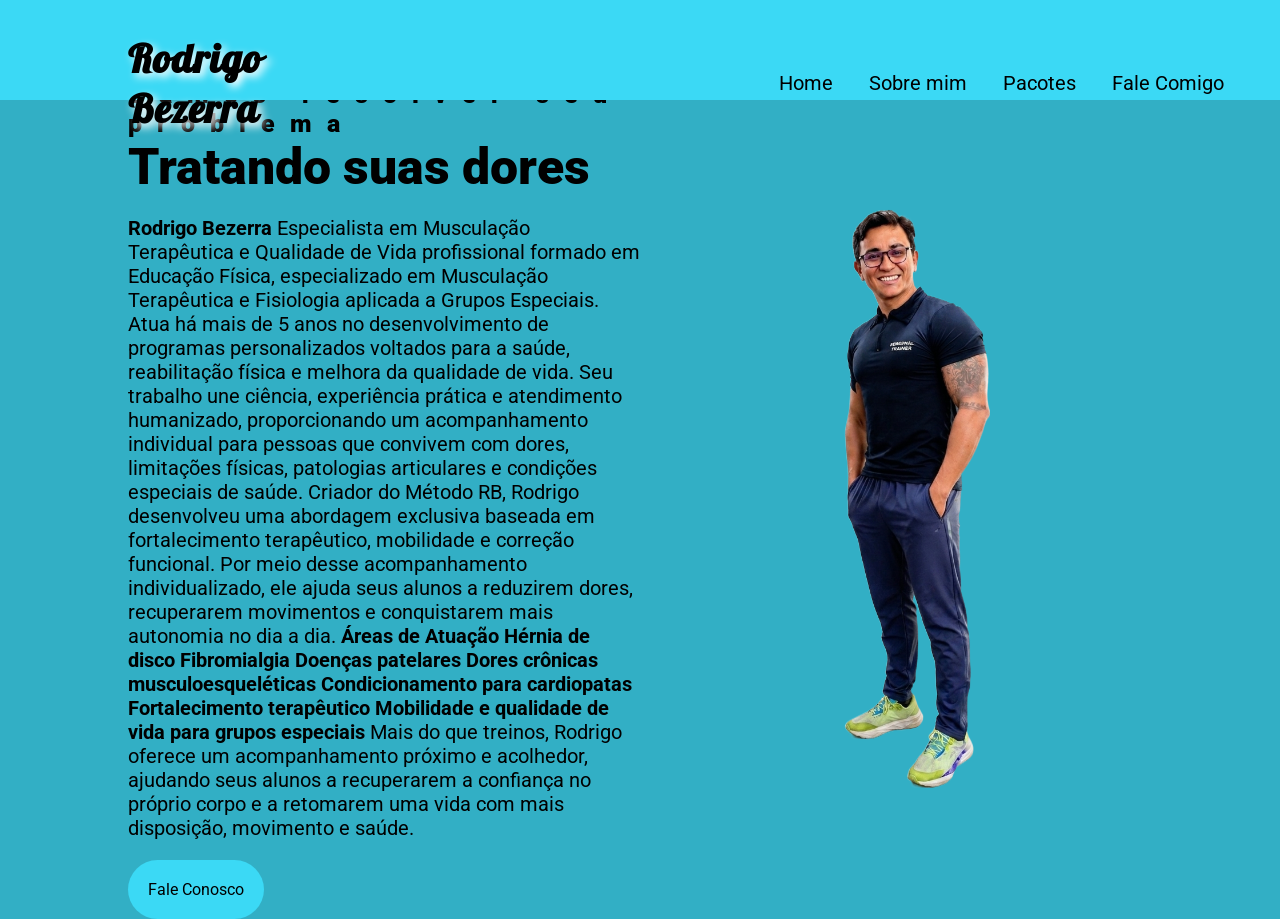
==== index.html @ 3538c842 "first commit- Estrutura inicial do site" ====
<!DOCTYPE html>
<html lang="pt-br">

<head>
    <meta charset="UTF-8">
    <meta name="viewport" content="width=device-width, initial-scale=1.0">
    <meta name="description" content="Profissional da Saúde">
    <meta name="keywords"
        content="fitness, saúde, idosos, personal trainer, cuidado idoso, saudável, cuidado na terceira idade">
    <link rel="stylesheet" href="css/index.css">
    <link rel="stylesheet" href="css/responsivo.css">
    <title>Personal Rodrigo</title>
</head>

<body>
    <nav class="navbar">
        <div class="logo">
            <h1>Rodrigo Bezerra</h1>
        </div>
        <div class="menu">
            <a href="#">Home</a>
            <a href="#">Sobre mim</a>
            <a href="#">Pacotes</a>
            <a href="#">Fale Comigo</a>
        </div>
    </nav>

    <header class="header">
        <div class="headline">
            <h2 style="font-size: 25px; letter-spacing: 15px;">Vamos resolver seu problema</h2>
            <h2 style="font-size: 50px;">Tratando suas dores</h2>
            <p> <b>Rodrigo Bezerra</b>
                Especialista em Musculação Terapêutica e Qualidade de Vida

                profissional formado em Educação Física, especializado em Musculação Terapêutica e
                Fisiologia aplicada a Grupos Especiais. Atua há mais de 5 anos no desenvolvimento de programas
                personalizados voltados para a saúde, reabilitação física e melhora da qualidade de vida.

                Seu trabalho une ciência, experiência prática e atendimento humanizado, proporcionando um acompanhamento
                individual para pessoas que convivem com dores, limitações físicas, patologias articulares e condições
                especiais de saúde.

                Criador do Método RB, Rodrigo desenvolveu uma abordagem exclusiva baseada em fortalecimento terapêutico,
                mobilidade e correção funcional. Por meio desse acompanhamento individualizado, ele ajuda seus alunos a
                reduzirem dores, recuperarem movimentos e conquistarem mais autonomia no dia a dia.

                <b>Áreas de Atuação
                    Hérnia de disco

                    Fibromialgia

                    Doenças patelares

                    Dores crônicas musculoesqueléticas

                    Condicionamento para cardiopatas

                    Fortalecimento terapêutico

                    Mobilidade e qualidade de vida para grupos especiais</b>

                Mais do que treinos, Rodrigo oferece um acompanhamento próximo e acolhedor, ajudando seus alunos a
                recuperarem a confiança no próprio corpo e a retomarem uma vida com mais disposição, movimento e saúde.
            </p>
            <a href="#" class="contact-btn">Fale Conosco</a>
        </div>
        <div class="img-headline">
            <img style="max-width: 100%;" src="img/backrodrigo-fundotransparente.png">
        </div>



    </header>

</body>

</html>
---- css/index.css ----
@import url("https://fonts.googleapis.com/css2?family=Lobster&family=Roboto:ital,wght@0,100..900;1,100..900&display=swap");
@import url("https://fonts.googleapis.com/css2?family=Lobster&family=Roboto:ital,wght@0,100..900;1,100..900&display=swap");
.logo {
  flex: 20%;
  margin-left: 10%;
  text-align: left;
}
.logo h1 {
  font-family: "Lobster", sans-serif;
  font-size: 40px;
  color: black;
  text-shadow: 4px 4px 8px white;
  letter-spacing: 1px;
}

.navbar {
  display: flex;
  flex-flow: row wrap;
  height: 100px;
  background: #3bd9f5;
  justify-content: center;
  align-items: center;
  position: fixed;
  width: 100%;
}

.menu {
  flex: 70%;
  text-align: right;
  padding: 40px;
}
.menu a {
  color: black;
  text-decoration: none;
  font-size: 20px;
  padding: 20px 16px;
}
.menu a:hover {
  color: white;
  border-top: 4px solid #180f4a;
}

* {
  box-sizing: border-box;
}

body {
  margin: 0;
  font-family: "Roboto", sans-serif;
}

.header {
  display: flex;
  flex-flow: row wrap;
  background: #32afc5;
  justify-content: center;
  align-items: center;
  padding-top: 80px;
}

.headline {
  margin-left: 10%;
  flex: 40%;
}
.headline h2 {
  font-weight: 900;
  font-size: 20px;
  color: black;
  padding: 0;
  margin: 0;
}
.headline p {
  color: black;
  text-align: left;
  font-size: 20px;
}

.contact-btn {
  display: inline-block;
  background: #3bd9f5;
  padding: 20px;
  color: black;
  text-decoration: none;
  border-radius: 80px;
}
.contact-btn:hover {
  background: #180f4a;
  color: white;
}

.img-headline {
  margin-right: 10%;
  flex: 40%;
}/*# sourceMappingURL=index.css.map */
---- css/responsivo.css ----
@media screen and (max-width:1000px) {
    .navbar {
        position: relative;
    }

    .menu {
        display: none;

    }

    .logo {
        margin: 0;
        text-align: center;
    }

    .header {
        padding-top: 50px;
    }

    .headline {
        flex: 100%;
        margin: 5%;
        text-align: center;

    }

    .headline p {
        text-align: center;
    }

    .img-headline {
        flex: 100%;
        margin: 5%;
        text-align: center;
    }

    .wpp {
        display: none;
    }

    .card {
        width: 100%;
    }

}
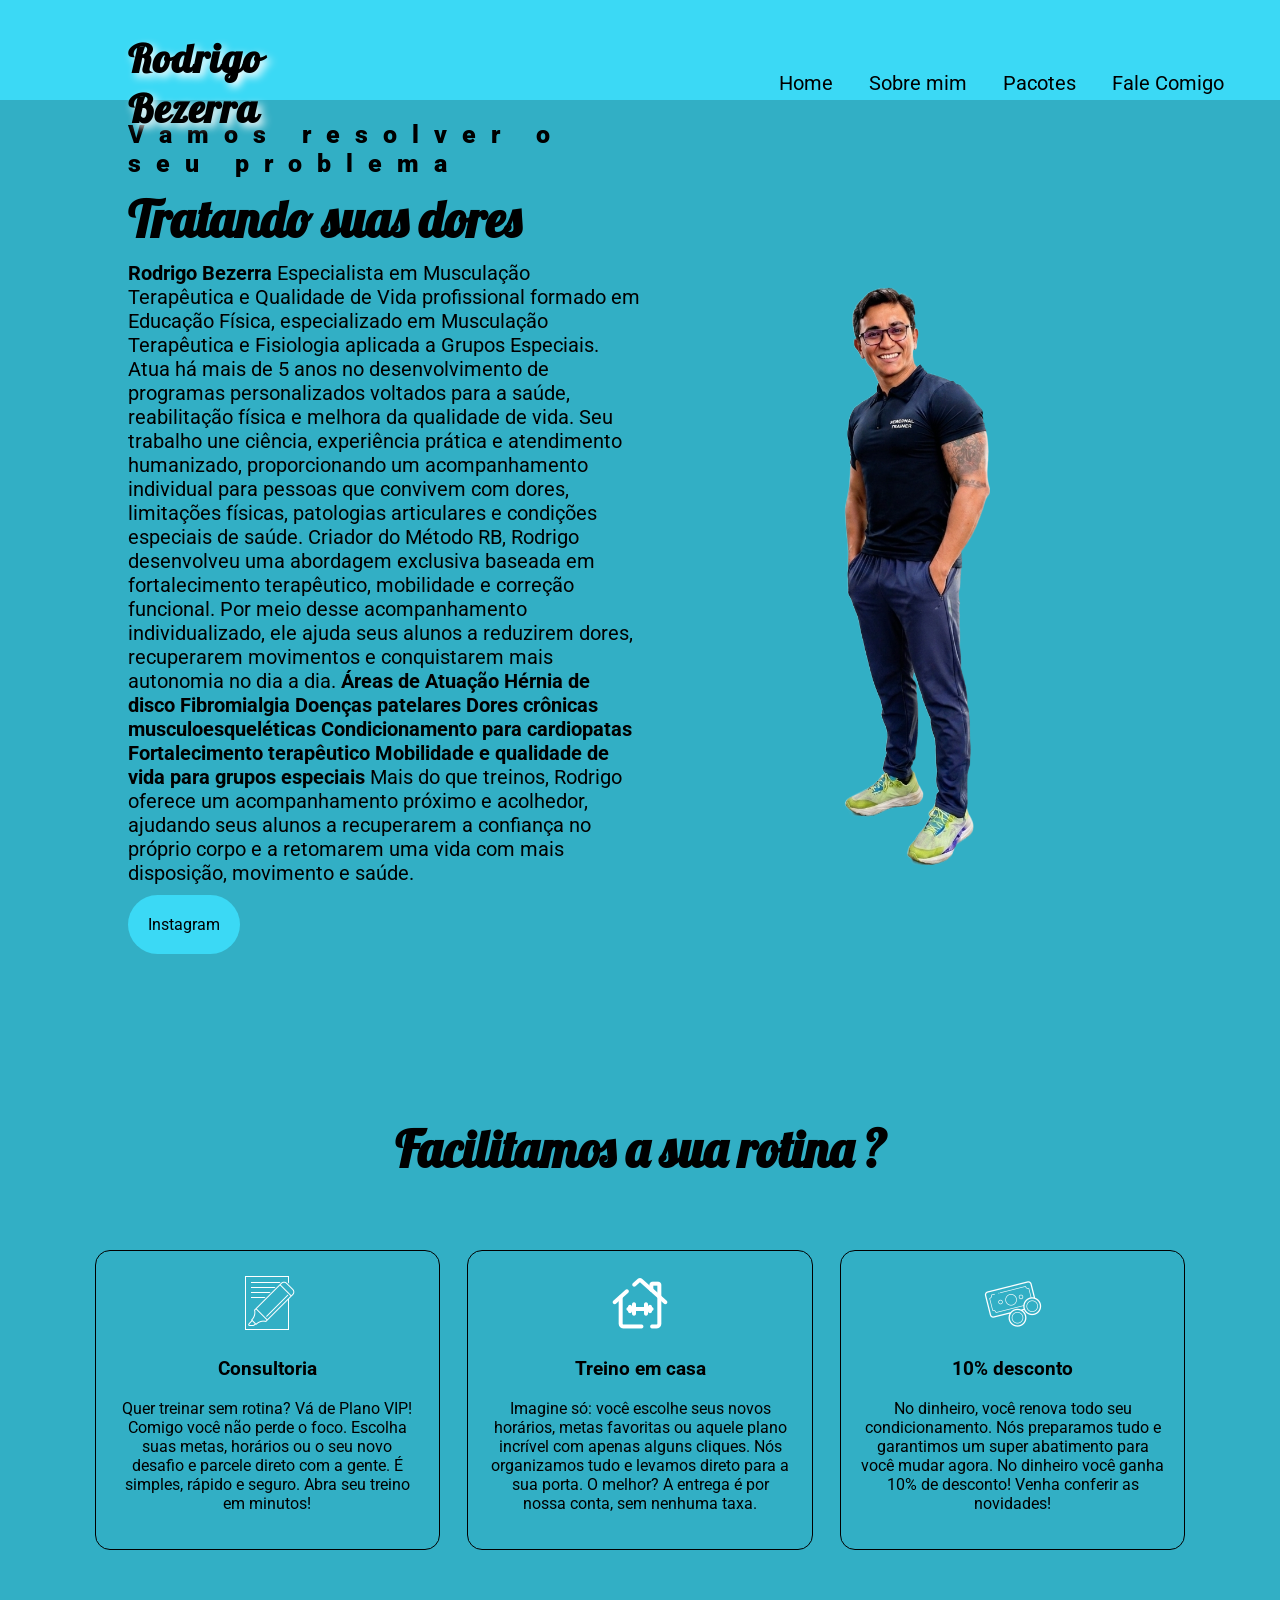
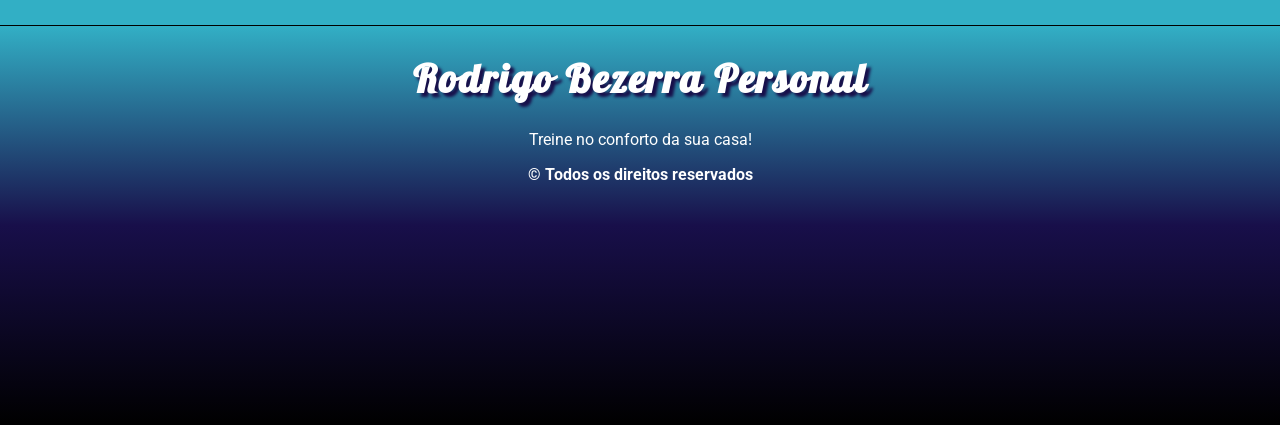
==== commit a246e7a0: "commit about: Estrutura do site e ajustes de estilo" ====
--- a/index.html
+++ b/index.html
@@ -19,16 +19,16 @@
         </div>
         <div class="menu">
             <a href="#">Home</a>
-            <a href="#">Sobre mim</a>
+            <a href="sobre.html">Sobre mim</a>
             <a href="#">Pacotes</a>
-            <a href="#">Fale Comigo</a>
+            <a href="https://wa.me/5591983760731" target="_blank">Fale Comigo</a>
         </div>
     </nav>
 
     <header class="header">
         <div class="headline">
-            <h2 style="font-size: 25px; letter-spacing: 15px;">Vamos resolver seu problema</h2>
-            <h2 style="font-size: 50px;">Tratando suas dores</h2>
+            <h2 style="font-size: 25px; letter-spacing: 15px;">Vamos resolver o seu problema</h2>
+            <h2 style="font-size: 50px;font-family: Lobster, sans-serif;">Tratando suas dores</h2>
             <p> <b>Rodrigo Bezerra</b>
                 Especialista em Musculação Terapêutica e Qualidade de Vida
 
@@ -62,16 +62,167 @@
                 Mais do que treinos, Rodrigo oferece um acompanhamento próximo e acolhedor, ajudando seus alunos a
                 recuperarem a confiança no próprio corpo e a retomarem uma vida com mais disposição, movimento e saúde.
             </p>
-            <a href="#" class="contact-btn">Fale Conosco</a>
+            <a href="https://www.instagram.com/rodrigobezerrapersonal/" class="contact-btn"
+                target="_blank">Instagram</a>
         </div>
         <div class="img-headline">
             <img style="max-width: 100%;" src="img/backrodrigo-fundotransparente.png">
         </div>
-
-
-
     </header>
+    </header>
+    <section>
+        <h2>Facilitamos a sua rotina ?</h2>
+        <div class="servicos">
+            <div class="card">
+                <img src="img/consultoria.png">
+                <div class="front">
+
+                    <h3>Consultoria</h3>
+                    <p>Quer treinar sem rotina? Vá de Plano VIP!
+                        Comigo você não perde o foco. Escolha suas metas, horários ou o seu novo desafio e parcele
+                        direto com a gente. É simples, rápido e seguro.
+
+                        Abra seu treino em minutos!</p>
+                </div>
+                <div class="end">
+
+                    <h3>Consultoria</h3>
+                    <p>Vamos treinar sem pressa? Vá de Plano VIP!
+                        Comigo você escolhe à vontade. Parcele suas metas, planos ou o seu novo desafio em até
+                        cinco vezes com a gente. É prático, fácil e seguro.
+
+                        Pagamento do programa após rápida análise de perfil!</p>
+                </div>
+            </div>
+            <div class="card">
+                <img src="img/treino.png">
+                <div class="front">
+
+                    <h3>Treino em casa</h3>
+                    <p>Imagine só: você escolhe seus novos horários, metas favoritas ou aquele plano incrível com
+                        apenas
+                        alguns cliques. Nós organizamos tudo e levamos direto para a sua porta.
+
+                        O melhor? A entrega é por nossa conta, sem nenhuma taxa.
+                    </p>
+                </div>
+                <div class="end">
+
+                    <h3>Treino em casa</h3>
+                    <p>Atendemos com rapidez em Belém, icoaraci, Ananindeua e Marituba. No conforto de casa, você ainda
+                        ganha brindes e participa de sorteios. Só comigo você encontra o melhor custo-benefício!
+                    </p>
+                </div>
+            </div>
+            <div class="card">
+                <img src="img/dinheiro.png">
+                <div class="front">
+                    <h3>10% desconto</h3>
+                    <p>No dinheiro, você renova todo seu condicionamento. Nós preparamos tudo e garantimos um super
+                        abatimento
+                        para você
+                        mudar agora.
+                        No dinheiro você ganha 10% de desconto! Venha conferir as novidades!</p>
+                </div>
+                <div class="end">
+                    <h3>10% desconto</h3>
+                    <p>No dinheiro, você ganha dez por cento de desconto e cupons para brindes. Indicando amigos,
+                        você
+                        também garante descontos exclusivos. Vamos aos treinos agora?</p>
+                </div>
+            </div>
+        </div>
+
+    </section>
+    <footer>
+        <div class="logo-rodape">
+            <h1 class="agencia">Rodrigo Bezerra Personal</h1>
+            <p style="color:white">Treine no conforto da sua casa!</p>
+        </div>
+        <b style="color:white">© Todos os direitos reservados</b>
+    </footer>
 
 </body>
 
-</html>+</html>
+
+
+
+
+<!-- </header>
+    <section>
+        <h2>Facilitamos a sua compra ?</h2>
+        <div class="servicos">
+            <div class="card">
+                <img src="img/check.png">
+                <div class="front">
+
+                    <h3>Crediário</h3>
+                    <p>Quer comprar sem cartão? Vá de Crediário!
+                        Na Leyv’s você não passa vontade. Escolha suas roupas, calçados ou o seu novo capacete e parcele
+                        direto com a gente. É simples, rápido e seguro.
+
+                        Abra seu crédito em minutos!</p>
+                </div>
+                <div class="end">
+
+                    <h3>Crediário</h3>
+                    <p>Vamos comprar sem cartão? Vá de Crediário!
+                        Na Leyv’s você escolhe à vontade. Parcele suas roupas, bolsas ou o seu novo capacete em até
+                        cinco vezes com a gente. É prático, fácil e seguro.
+
+                        Pagamento no crediário após rápida análise cadastral!</p>
+                </div>
+            </div>
+            <div class="card">
+                <img src="img/moto.png">
+                <div class="front">
+
+                    <h3>Entrega sem taxa</h3>
+                    <p>Imagine só: você escolhe seus novos calçados, looks favoritos ou aquele capacete incrível com
+                        apenas
+                        alguns cliques. Nós embalamos tudo e levamos direto para a sua porta.
+
+                        O melhor? A entrega é por nossa conta, sem nenhuma taxa.
+                    </p>
+                </div>
+                <div class="end">
+
+                    <h3>Entrega sem taxa</h3>
+                    <p>Entregamos com rapidez em Belém, icoaraci, Ananindeua e Marituba. No conforto de casa, você ainda
+                        ganha brindes e participa de sorteios. Só na Leyv's você encontra o melhor custo-benefício!
+                    </p>
+                </div>
+            </div>
+            <div class="card">
+                <img src="img/money.png">
+                <div class="front">
+                    <h3>10% desconto</h3>
+                    <p>No dinheiro, você renova todo seu guarda-roupa,Closet. Nós preparamos tudo e garantimos um super
+                        abatimento
+                        para você
+                        comprar agora.
+                        No dinheiro você ganha 10% de desconto! Venha conferir as novidades!</p>
+                </div>
+                <div class="end">
+                    <h3>10% desconto</h3>
+                    <p>No dinheiro, você ganha dez por cento de desconto e cupons para brindes. Indicando amigos,
+                        você
+                        também garante descontos exclusivos. Vamos as compras agora?</p>
+                </div>
+            </div>
+        </div>
+
+    </section>
+    <footer>
+        <div class="logo-rodape">
+            <h1 class="agencia">Rodrigo Bezerra Personal</h1>
+            <p style="color:white">Treine no conforto da sua casa!</p>
+        </div>
+        <b style="color:white">© Todos os direitos reservados</b>
+    </footer>
+    <a class="wpp" href="https://wa.me/5591993149653" target="_blank"><img src="img/whatsapp.png"></a>
+
+</body>
+
+</html> -->
--- a/css/index.css
+++ b/css/index.css
@@ -22,6 +22,9 @@
   align-items: center;
   position: fixed;
   width: 100%;
+  top: 0;
+  left: 0;
+  z-index: 999;
 }
 
 .menu {
@@ -55,24 +58,30 @@
   background: #32afc5;
   justify-content: center;
   align-items: center;
-  padding-top: 80px;
+  padding-top: 100px;
+  overflow: hidden;
 }
 
 .headline {
   margin-left: 10%;
   flex: 40%;
+  padding-top: 20px;
 }
 .headline h2 {
   font-weight: 900;
   font-size: 20px;
   color: black;
   padding: 0;
+  padding-top: 0;
+  padding-bottom: 10px;
   margin: 0;
 }
 .headline p {
   color: black;
   text-align: left;
   font-size: 20px;
+  margin-top: 0px;
+  margin-bottom: 10px;
 }
 
 .contact-btn {
@@ -82,6 +91,7 @@
   color: black;
   text-decoration: none;
   border-radius: 80px;
+  margin-bottom: 100px;
 }
 .contact-btn:hover {
   background: #180f4a;
@@ -91,4 +101,80 @@
 .img-headline {
   margin-right: 10%;
   flex: 40%;
+}
+
+section {
+  background: #32afc5;
+  display: inline-block;
+  margin-left: 0;
+  margin-right: 0;
+  padding: 5%;
+  text-align: center;
+  /* border: 1px solid black; */
+  /* height: 400px; */
+  /* width: 90%; */
+}
+section h2 {
+  width: 100%;
+  font-size: 50px;
+  margin: 0;
+  font-family: "Lobster", sans-serif;
+  font-weight: bold;
+  color: black;
+  /* color: #3e231f; */
+}
+
+.servicos {
+  display: inline-block;
+  margin-top: 5%;
+}
+
+.card {
+  display: inline-block;
+  width: 30%;
+  padding: 20px;
+  margin: 1%;
+  border: 1px solid black;
+  border-radius: 15px;
+  cursor: pointer;
+  /* vertical-align: top; */
+  /* box-sizing: border-box; */
+}
+.card:hover {
+  background: #180f4a;
+  color: #ffffff;
+  padding: 40px;
+}
+.card:hover img {
+  display: none;
+}
+.card:hover .front {
+  display: none;
+}
+.card:hover .end {
+  display: block;
+}
+
+.end {
+  display: none;
+}
+
+footer {
+  margin-top: 0px;
+  height: 400px;
+  background-image: linear-gradient(180deg, #32afc5, #180f4a, black);
+  text-align: center;
+  border-top: 1px solid black;
+}
+
+.logo.rodape {
+  padding: 100px;
+}
+
+.agencia {
+  font-family: "Lobster", sans-serif;
+  font-size: 40px;
+  color: #ffffff;
+  text-shadow: 4px 4px 3px #180f4a;
+  letter-spacing: 2px;
 }/*# sourceMappingURL=index.css.map */
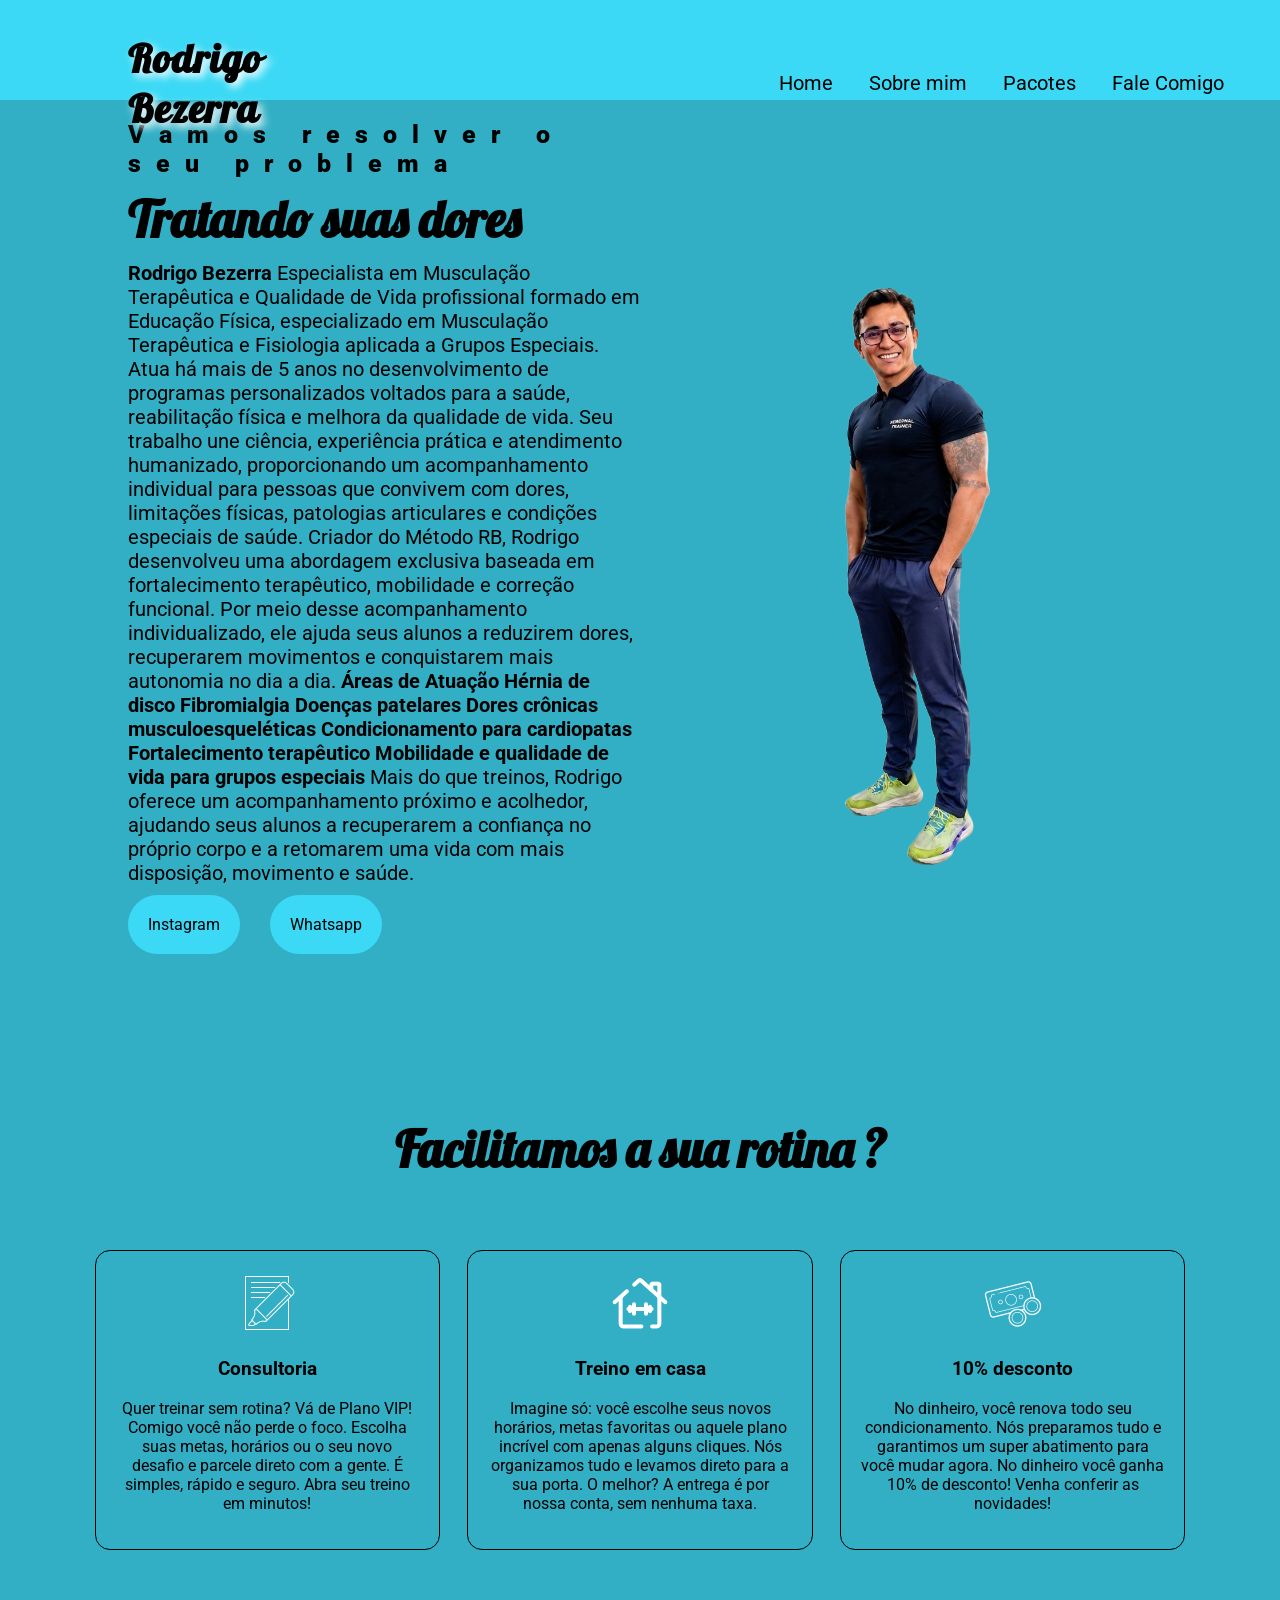
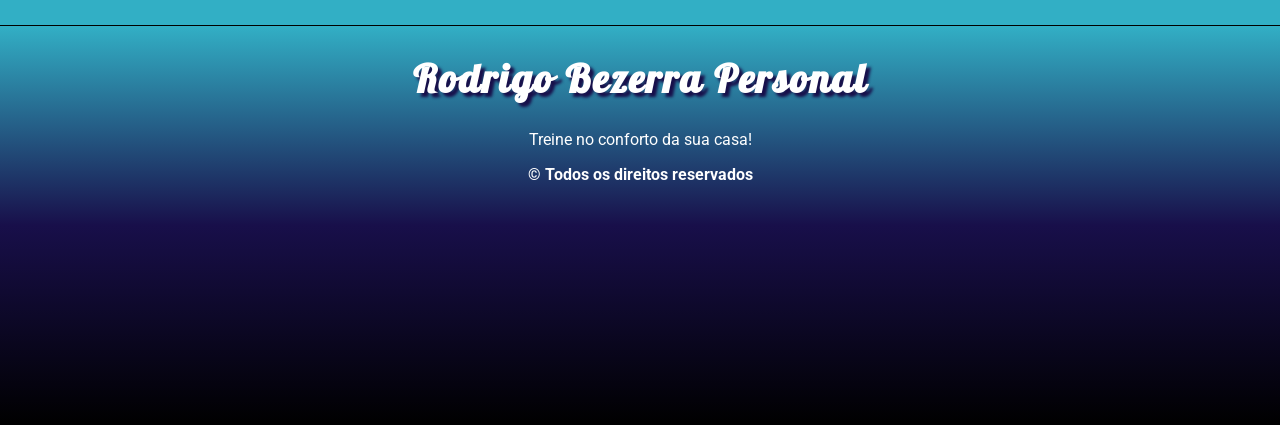
==== commit 18809955: "Atualizando com wpp" ====
--- a/index.html
+++ b/index.html
@@ -64,6 +64,8 @@
             </p>
             <a href="https://www.instagram.com/rodrigobezerrapersonal/" class="contact-btn"
                 target="_blank">Instagram</a>
+                <a href="https://wa.me/5591983760731" class="contact-2btn"
+                target="_blank">Whatsapp</a>
         </div>
         <div class="img-headline">
             <img style="max-width: 100%;" src="img/backrodrigo-fundotransparente.png">
--- a/css/index.css
+++ b/css/index.css
@@ -98,6 +98,21 @@
   color: white;
 }
 
+.contact-2btn {
+  display: inline-block;
+  background: #3bd9f5;
+  padding: 20px;
+  margin-left: 5%;
+  color: black;
+  text-decoration: none;
+  border-radius: 80px;
+  margin-bottom: 100px;
+}
+.contact-2btn:hover {
+  background: #180f4a;
+  color: white;
+}
+
 .img-headline {
   margin-right: 10%;
   flex: 40%;
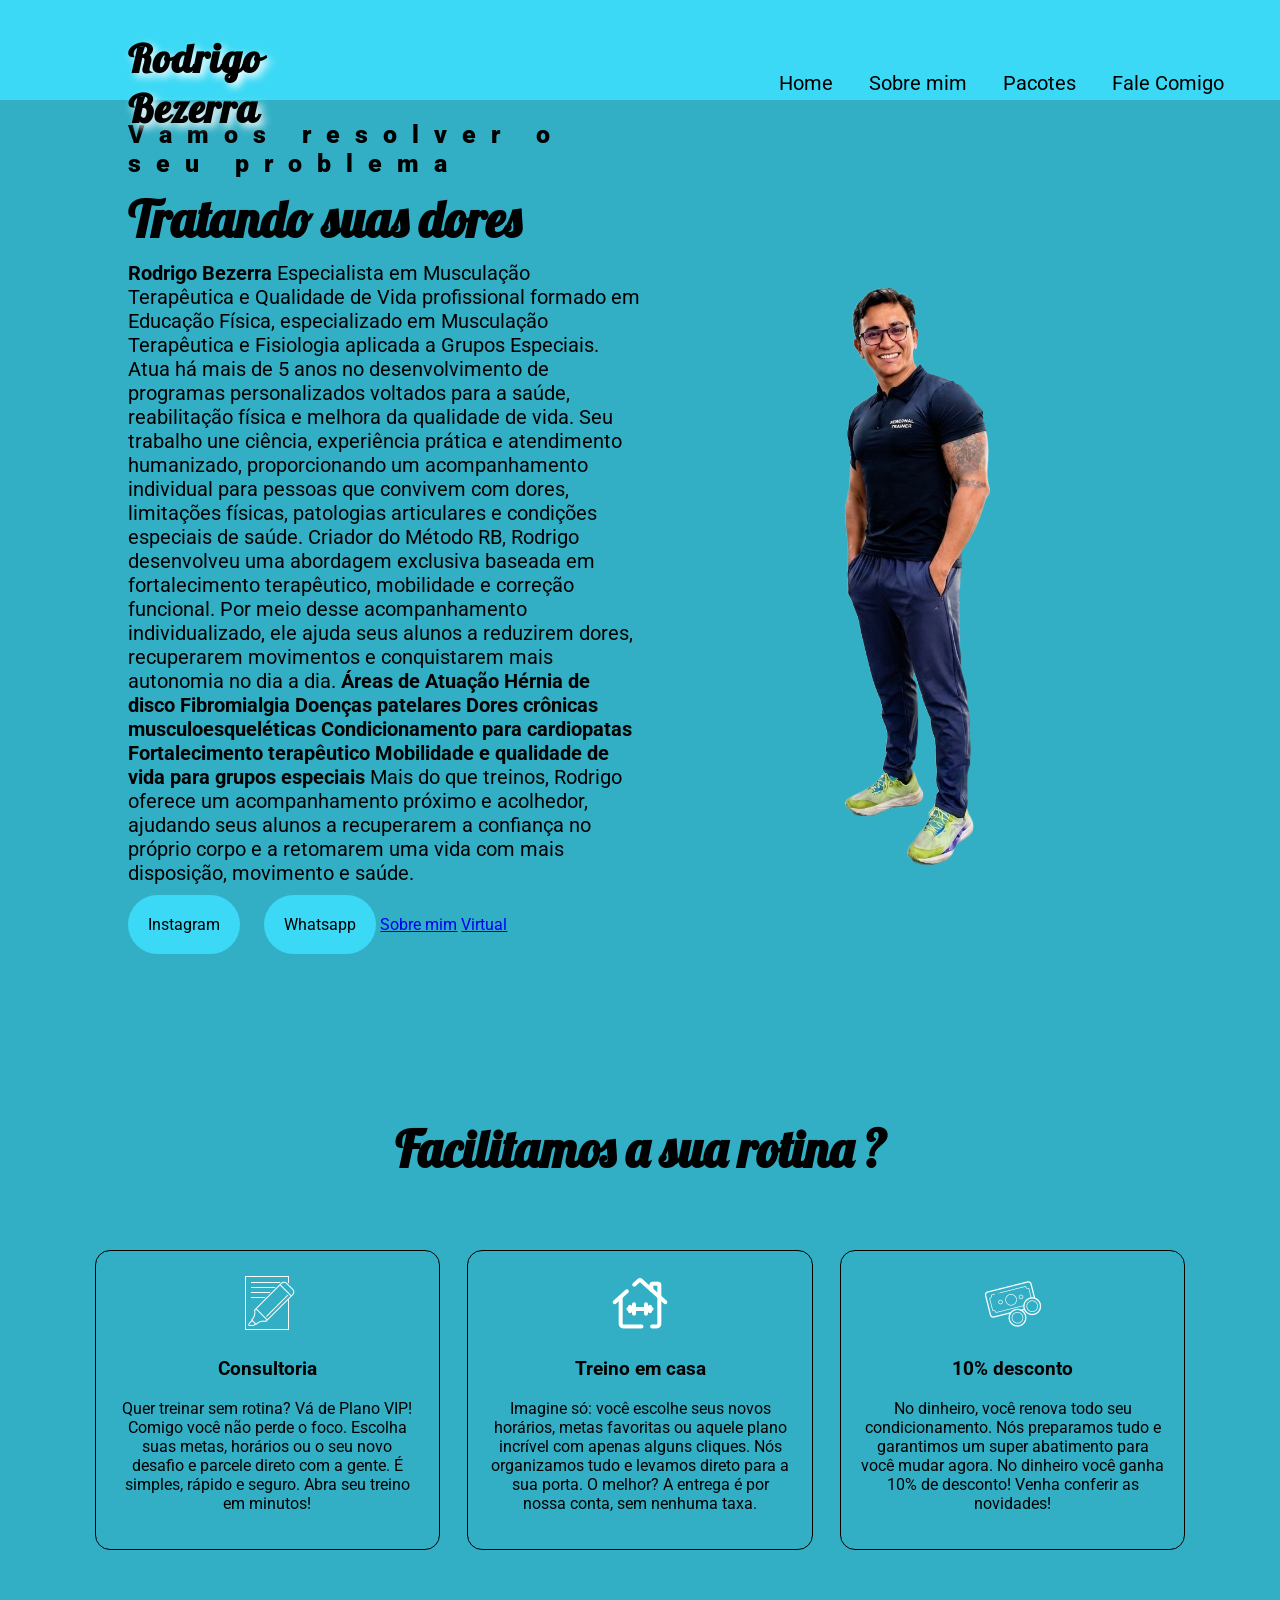
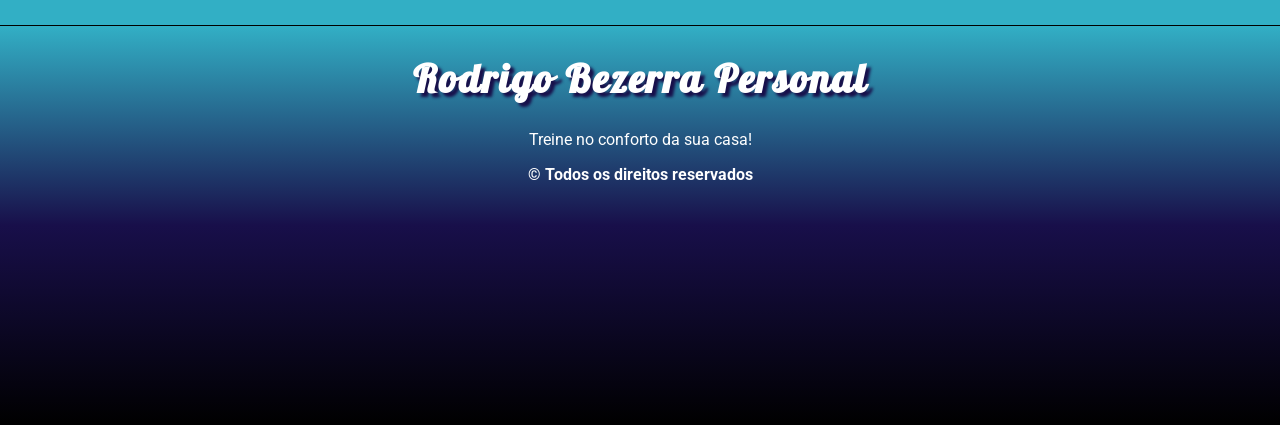
==== commit 3b8690ef: "Adicionei-pag-pacotes: Organizando tudo" ====
--- a/index.html
+++ b/index.html
@@ -20,7 +20,7 @@
         <div class="menu">
             <a href="#">Home</a>
             <a href="sobre.html">Sobre mim</a>
-            <a href="#">Pacotes</a>
+            <a href="pacotes.html">Pacotes</a>
             <a href="https://wa.me/5591983760731" target="_blank">Fale Comigo</a>
         </div>
     </nav>
@@ -64,8 +64,11 @@
             </p>
             <a href="https://www.instagram.com/rodrigobezerrapersonal/" class="contact-btn"
                 target="_blank">Instagram</a>
-                <a href="https://wa.me/5591983760731" class="contact-2btn"
-                target="_blank">Whatsapp</a>
+            <a href="https://wa.me/5591983760731" class="contact-2btn" target="_blank">Whatsapp</a>
+            <a href="sobre.html" class="contact-3btn">Sobre mim</a>
+            <a href="pacotes.html" class="contact-4btn">Virtual</a>
+
+
         </div>
         <div class="img-headline">
             <img style="max-width: 100%;" src="img/backrodrigo-fundotransparente.png">
@@ -146,85 +149,4 @@
 
 </body>
 
-</html>
-
-
-
-
-<!-- </header>
-    <section>
-        <h2>Facilitamos a sua compra ?</h2>
-        <div class="servicos">
-            <div class="card">
-                <img src="img/check.png">
-                <div class="front">
-
-                    <h3>Crediário</h3>
-                    <p>Quer comprar sem cartão? Vá de Crediário!
-                        Na Leyv’s você não passa vontade. Escolha suas roupas, calçados ou o seu novo capacete e parcele
-                        direto com a gente. É simples, rápido e seguro.
-
-                        Abra seu crédito em minutos!</p>
-                </div>
-                <div class="end">
-
-                    <h3>Crediário</h3>
-                    <p>Vamos comprar sem cartão? Vá de Crediário!
-                        Na Leyv’s você escolhe à vontade. Parcele suas roupas, bolsas ou o seu novo capacete em até
-                        cinco vezes com a gente. É prático, fácil e seguro.
-
-                        Pagamento no crediário após rápida análise cadastral!</p>
-                </div>
-            </div>
-            <div class="card">
-                <img src="img/moto.png">
-                <div class="front">
-
-                    <h3>Entrega sem taxa</h3>
-                    <p>Imagine só: você escolhe seus novos calçados, looks favoritos ou aquele capacete incrível com
-                        apenas
-                        alguns cliques. Nós embalamos tudo e levamos direto para a sua porta.
-
-                        O melhor? A entrega é por nossa conta, sem nenhuma taxa.
-                    </p>
-                </div>
-                <div class="end">
-
-                    <h3>Entrega sem taxa</h3>
-                    <p>Entregamos com rapidez em Belém, icoaraci, Ananindeua e Marituba. No conforto de casa, você ainda
-                        ganha brindes e participa de sorteios. Só na Leyv's você encontra o melhor custo-benefício!
-                    </p>
-                </div>
-            </div>
-            <div class="card">
-                <img src="img/money.png">
-                <div class="front">
-                    <h3>10% desconto</h3>
-                    <p>No dinheiro, você renova todo seu guarda-roupa,Closet. Nós preparamos tudo e garantimos um super
-                        abatimento
-                        para você
-                        comprar agora.
-                        No dinheiro você ganha 10% de desconto! Venha conferir as novidades!</p>
-                </div>
-                <div class="end">
-                    <h3>10% desconto</h3>
-                    <p>No dinheiro, você ganha dez por cento de desconto e cupons para brindes. Indicando amigos,
-                        você
-                        também garante descontos exclusivos. Vamos as compras agora?</p>
-                </div>
-            </div>
-        </div>
-
-    </section>
-    <footer>
-        <div class="logo-rodape">
-            <h1 class="agencia">Rodrigo Bezerra Personal</h1>
-            <p style="color:white">Treine no conforto da sua casa!</p>
-        </div>
-        <b style="color:white">© Todos os direitos reservados</b>
-    </footer>
-    <a class="wpp" href="https://wa.me/5591993149653" target="_blank"><img src="img/whatsapp.png"></a>
-
-</body>
-
-</html> -->+</html>
--- a/css/index.css
+++ b/css/index.css
@@ -102,7 +102,7 @@
   display: inline-block;
   background: #3bd9f5;
   padding: 20px;
-  margin-left: 5%;
+  margin-left: 4%;
   color: black;
   text-decoration: none;
   border-radius: 80px;
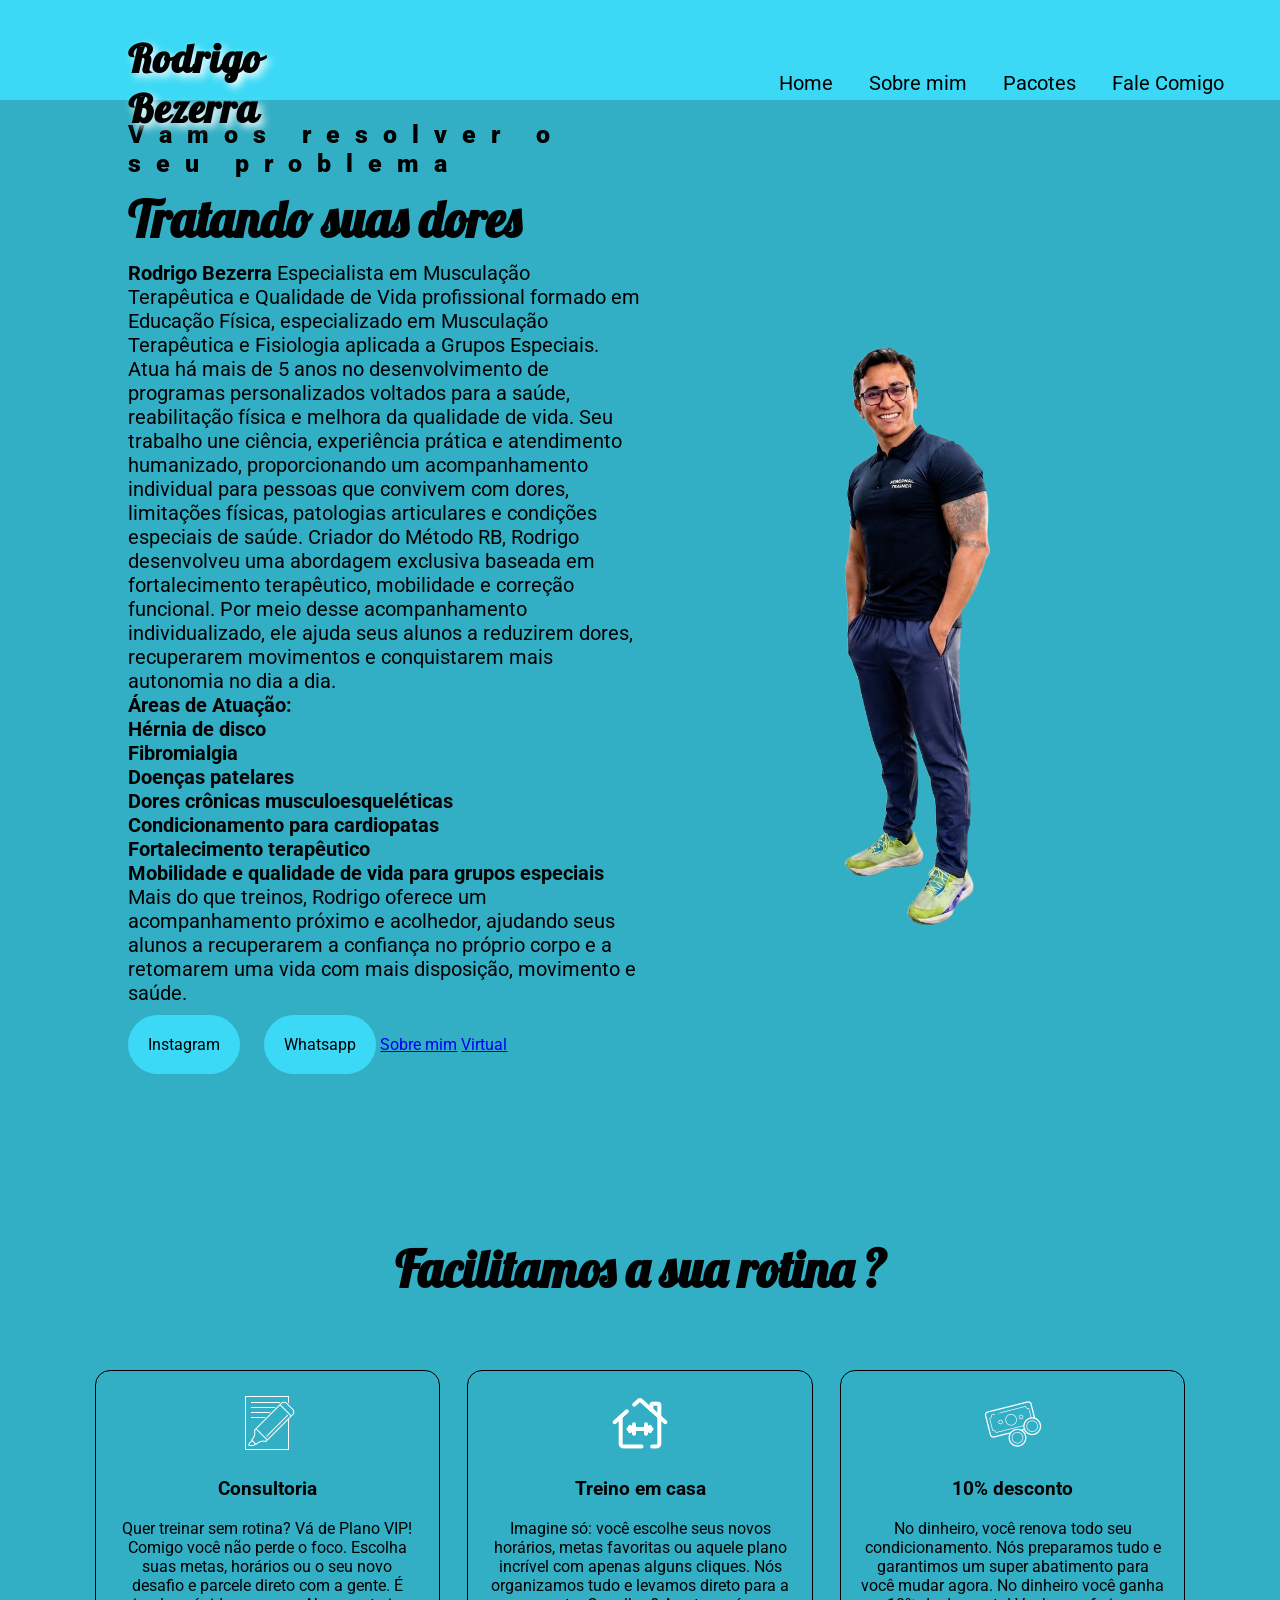
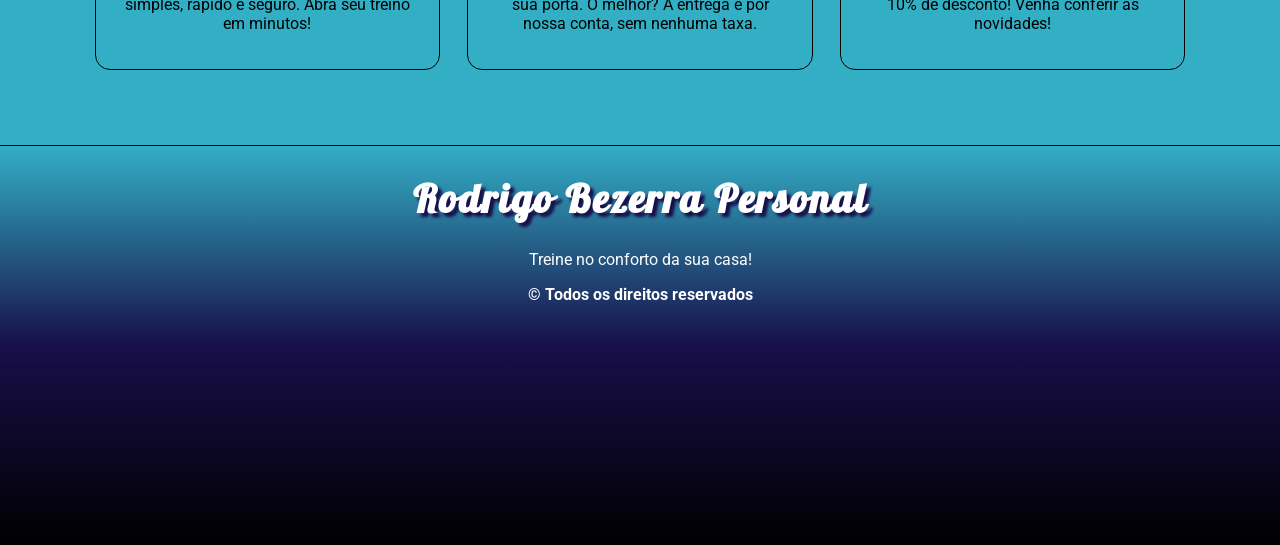
==== commit ff4e9050: "Atualizando" ====
--- a/index.html
+++ b/index.html
@@ -44,18 +44,18 @@
                 mobilidade e correção funcional. Por meio desse acompanhamento individualizado, ele ajuda seus alunos a
                 reduzirem dores, recuperarem movimentos e conquistarem mais autonomia no dia a dia.
 
-                <b>Áreas de Atuação
-                    Hérnia de disco
+                <b><br>Áreas de Atuação:<br>
+                    Hérnia de disco<br>
 
-                    Fibromialgia
+                    Fibromialgia<br>
 
-                    Doenças patelares
+                    Doenças patelares<br>
 
-                    Dores crônicas musculoesqueléticas
+                    Dores crônicas musculoesqueléticas<br>
 
-                    Condicionamento para cardiopatas
+                    Condicionamento para cardiopatas<br>
 
-                    Fortalecimento terapêutico
+                    Fortalecimento terapêutico<br>
 
                     Mobilidade e qualidade de vida para grupos especiais</b>
 
